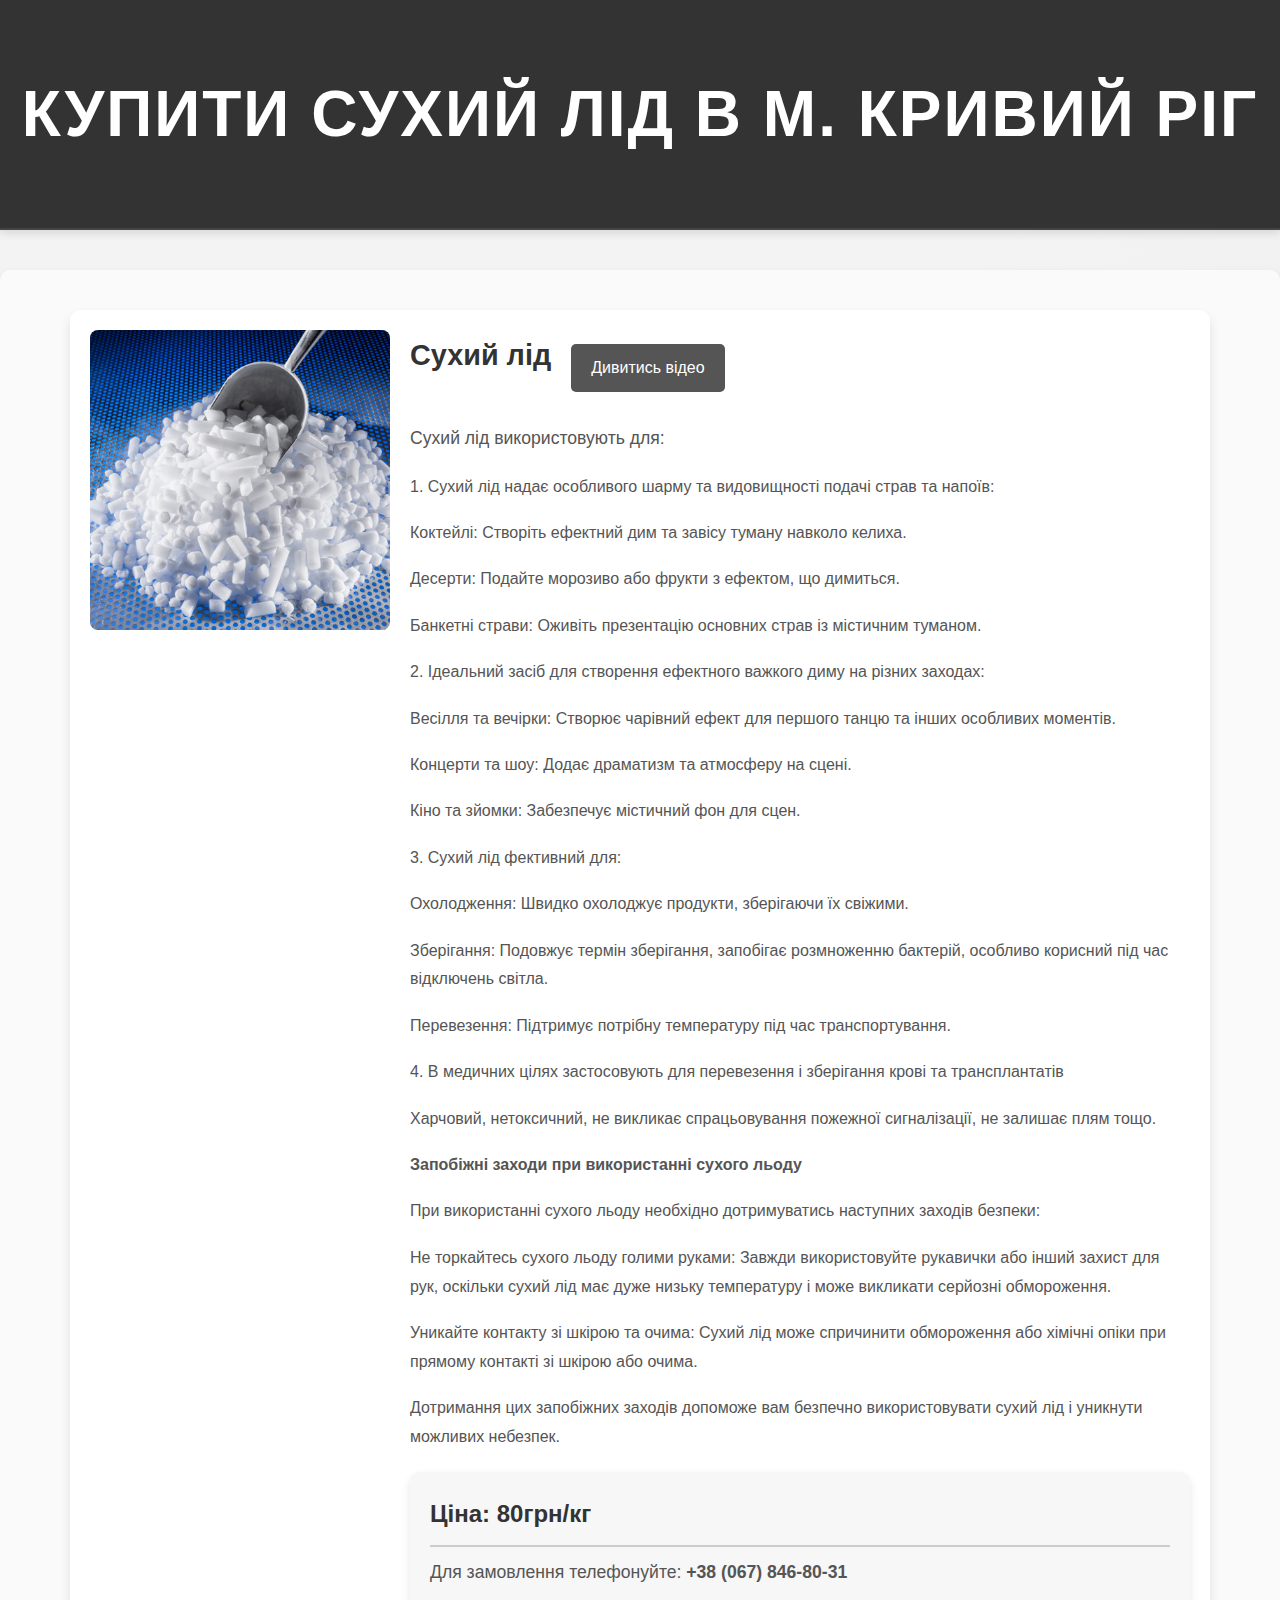
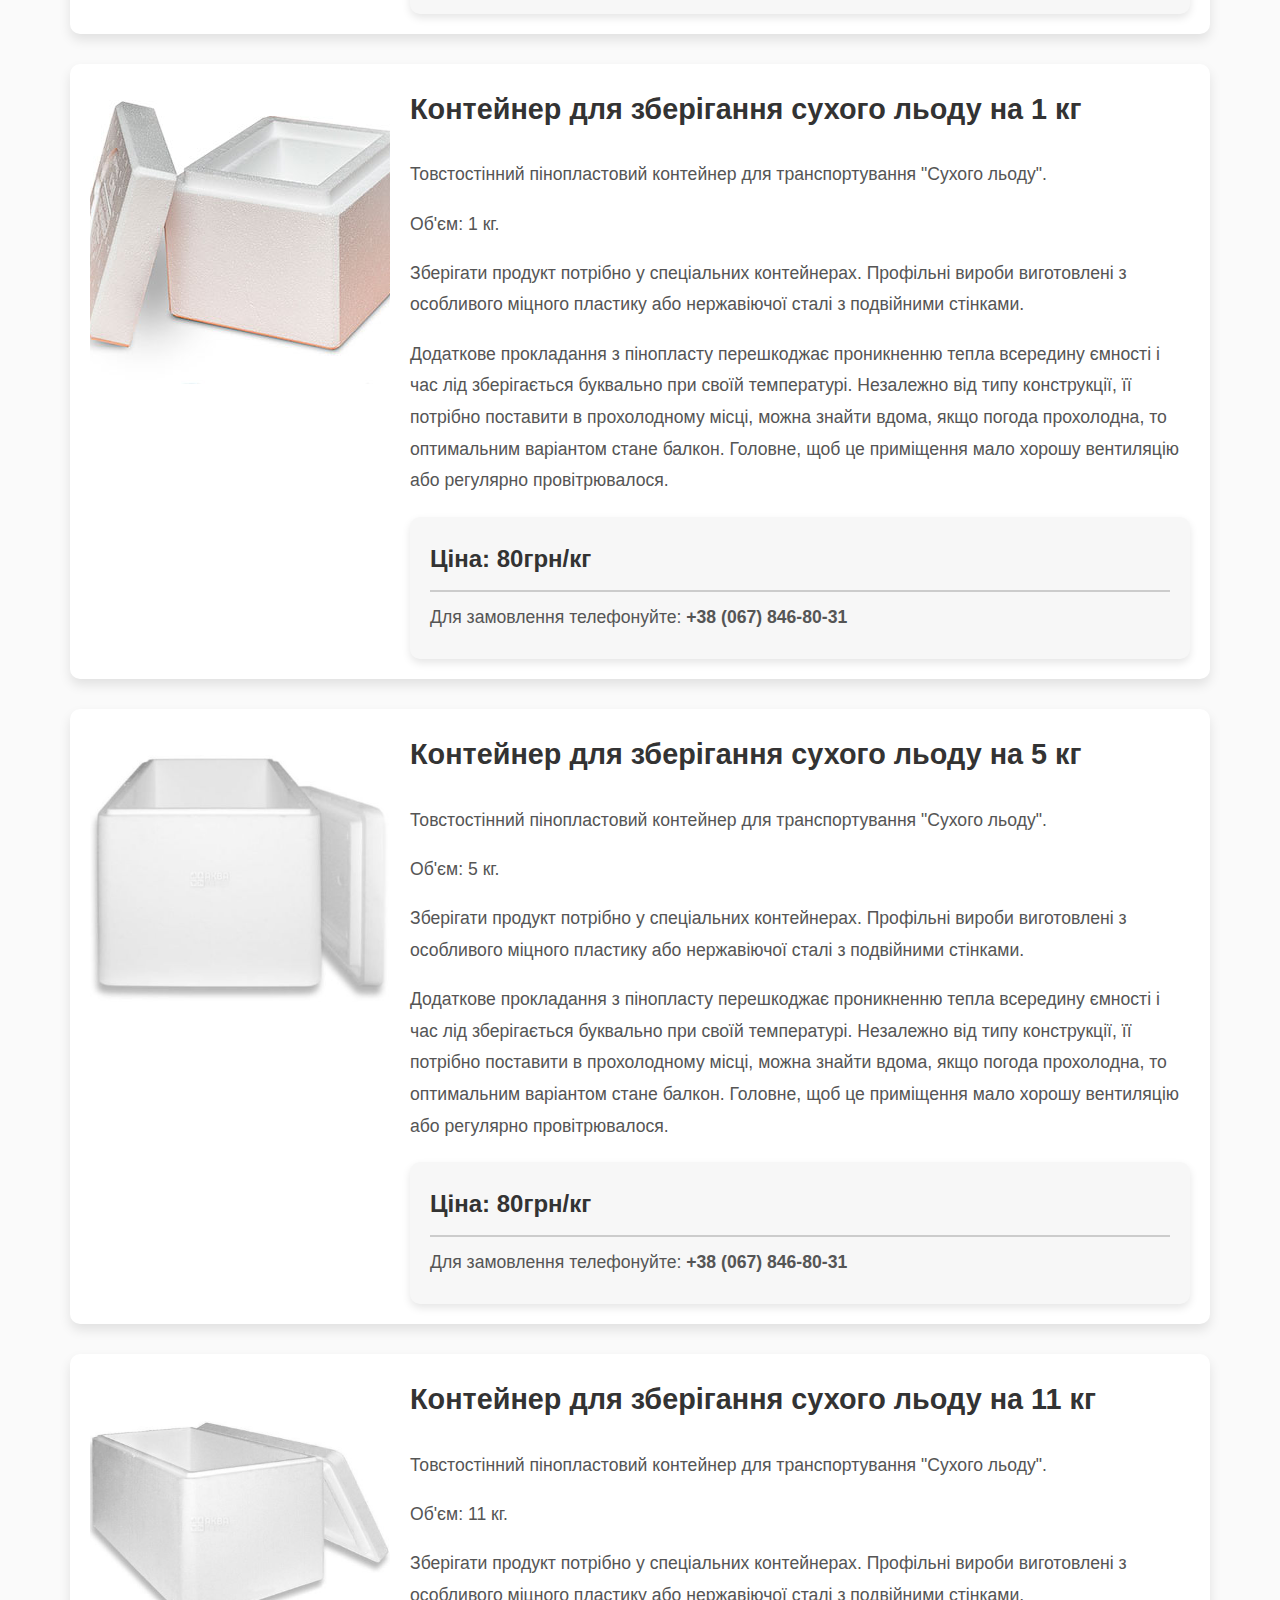
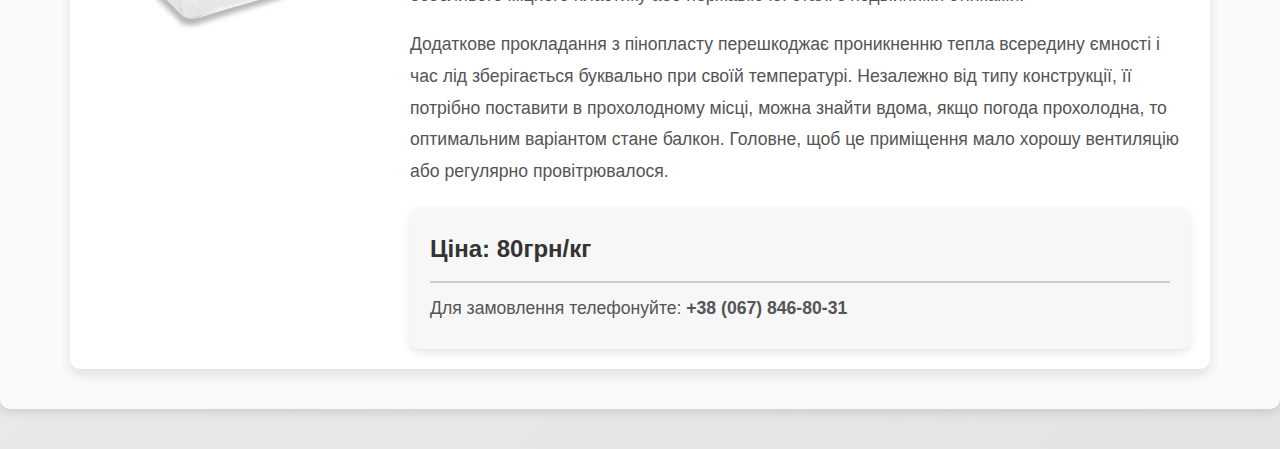
==== index.html @ 3553ee59 "Add files via upload" ====
<!DOCTYPE html>
<html lang="ru">
<head>
    <meta charset="UTF-8">
    <meta name="viewport" content="width=device-width, initial-scale=1.0">
    <title>Купити сухий лід в м. Кривий Ріг</title>
    <link rel="stylesheet" href="style.css">
</head>
<body>
    <header>
        <h1><strong>Купити сухий лід в м. Кривий Ріг</strong></h1>
    </header>
    <main>
        <!-- Контейнер 1: Информация о льде -->
        <section class="container">
            <img src="ice.jpg" alt="Сухой лед" class="animate">
            <div class="text">
                <div class="header-with-button">
                    <h2>Сухий лід</h2>
                    <a href="video.html" class="btn">Дивитись відео</a>
                </div>
                <p>Сухий лід використовують для:</p>
</p>1. Сухий лід надає особливого шарму та видовищності подачі страв та напоїв: </p>

</p>Коктейлі: Створіть ефектний дим та завісу туману навколо келиха.</p>
</p>Десерти: Подайте морозиво або фрукти з ефектом, що димиться.</p>
</p>Банкетні страви: Оживіть презентацію основних страв із містичним туманом.</p>

</p>2. Ідеальний засіб для створення ефектного важкого диму на різних заходах:</p>

</p>Весілля та вечірки: Створює чарівний ефект для першого танцю та інших особливих моментів.</p>
</p>Концерти та шоу: Додає драматизм та атмосферу на сцені.</p>
</p>Кіно та зйомки: Забезпечує містичний фон для сцен.</p>

</p>3. Сухий лід фективний для: </p>

</p>Охолодження: Швидко охолоджує продукти, зберігаючи їх свіжими.</p>
</p>Зберігання: Подовжує термін зберігання, запобігає розмноженню бактерій, особливо корисний під час відключень світла.</p>
</p>Перевезення: Підтримує потрібну температуру під час транспортування.</p>

</p>4. В медичних цілях застосовують для перевезення і зберігання крові та трансплантатів</p>
                </p>Харчовий, нетоксичний, не викликає спрацьовування пожежної сигналізації, не залишає плям тощо.</p>
</p><strong>Запобіжні заходи при використанні сухого льоду</strong></p>
</p>При використанні сухого льоду необхідно дотримуватись наступних заходів безпеки:</p>

</p>Не торкайтесь сухого льоду голими руками: Завжди використовуйте рукавички або інший захист для рук, оскільки сухий лід має дуже низьку температуру і може викликати серйозні обмороження.</p>

</p>Уникайте контакту зі шкірою та очима: Сухий лід може спричинити обмороження або хімічні опіки при прямому контакті зі шкірою або очима.</p>
</p>Дотримання цих запобіжних заходів допоможе вам безпечно використовувати сухий лід і уникнути можливих небезпек.</p>

                <div class="order-info">
                    <h3>Ціна: 80грн/кг</h3>
                    <p>Для замовлення телефонуйте: <strong>+38 (067) 846-80-31</strong></p>
                </div>
            </div>
        </section>
        
        <!-- Контейнер 2: Ящики для транспортировки -->
        <section class="container">
            <img src="box1.jpg" alt="Ящик для транспортировки 1" class="animate">
            <div class="text">
                <h2>Контейнер для зберігання сухого льоду на 1 кг</h2>
                <p>Товстостінний пінопластовий контейнер для транспортування "Сухого льоду".</p>

                <p>Об'єм: 1 кг.</p>

                <p>Зберігати продукт потрібно у спеціальних контейнерах. Профільні вироби виготовлені з особливого міцного пластику або нержавіючої сталі з подвійними стінками.</p>
                <p>Додаткове прокладання з пінопласту перешкоджає проникненню тепла всередину ємності і час лід зберігається буквально при своїй температурі.
                Незалежно від типу конструкції, її потрібно поставити в прохолодному місці, можна знайти вдома, якщо погода прохолодна, то оптимальним варіантом стане балкон. Головне, щоб це приміщення мало хорошу вентиляцію або регулярно провітрювалося.</p>
                
                <div class="order-info">
                    <h3>Ціна: 80грн/кг</h3>
                    <p>Для замовлення телефонуйте: <strong>+38 (067) 846-80-31</strong></p>
                </div>
            </div>
        </section>
        
        <!-- Контейнер 3: Ящики для транспортировки -->
        <section class="container">
            <img src="box2.jpg" alt="Ящик для транспортировки 2" class="animate">
            <div class="text">
                <h2>Контейнер для зберігання сухого льоду на 5 кг</h2>
                <p>Товстостінний пінопластовий контейнер для транспортування "Сухого льоду".</p>

                <p>Об'єм: 5 кг.</p>

                <p>Зберігати продукт потрібно у спеціальних контейнерах. Профільні вироби виготовлені з особливого міцного пластику або нержавіючої сталі з подвійними стінками.</p>
                <p>Додаткове прокладання з пінопласту перешкоджає проникненню тепла всередину ємності і час лід зберігається буквально при своїй температурі.
                Незалежно від типу конструкції, її потрібно поставити в прохолодному місці, можна знайти вдома, якщо погода прохолодна, то оптимальним варіантом стане балкон. Головне, щоб це приміщення мало хорошу вентиляцію або регулярно провітрювалося.</p>
                
                <div class="order-info">
                    <h3>Ціна: 80грн/кг</h3>
                    <p>Для замовлення телефонуйте: <strong>+38 (067) 846-80-31</strong></p>
                </div>
            </div>
        </section>
        
        <!-- Контейнер 4: Ящики для транспортировки -->
        <section class="container">
            <img src="box3.jpg" alt="Ящик для транспортировки 3" class="animate">
            <div class="text">
                <h2>Контейнер для зберігання сухого льоду на 11 кг</h2>
                <p>Товстостінний пінопластовий контейнер для транспортування "Сухого льоду".</p>

                <p>Об'єм: 11 кг.</p>

                <p>Зберігати продукт потрібно у спеціальних контейнерах. Профільні вироби виготовлені з особливого міцного пластику або нержавіючої сталі з подвійними стінками.</p>
                <p>Додаткове прокладання з пінопласту перешкоджає проникненню тепла всередину ємності і час лід зберігається буквально при своїй температурі.
                Незалежно від типу конструкції, її потрібно поставити в прохолодному місці, можна знайти вдома, якщо погода прохолодна, то оптимальним варіантом стане балкон. Головне, щоб це приміщення мало хорошу вентиляцію або регулярно провітрювалося.</p>
                
                <div class="order-info">
                    <h3>Ціна: 80грн/кг</h3>
                    <p>Для замовлення телефонуйте: <strong>+38 (067) 846-80-31</strong></p>
                </div>
            </div>
        </section>
    </main>
</body>
</html>
---- style.css ----
body {
    font-family: 'Segoe UI', Tahoma, Geneva, Verdana, sans-serif;
    margin: 0;
    padding: 0;
    line-height: 1.6;
    color: #333;
    background-color: #f3f3f3;
    background-image: linear-gradient(135deg, #f3f3f3 25%, #e3e3e3 100%);
}

header {
    background-color: #333;
    color: #fff;
    padding: 20px 0;
    text-align: center;
    border-bottom: 2px solid #444;
    font-size: 2em;
    font-weight: bold;
    text-transform: uppercase;
    letter-spacing: 2px;
    box-shadow: 0 4px 8px rgba(0, 0, 0, 0.1);
}

main {
    padding: 40px;
    display: flex;
    flex-direction: column;
    gap: 30px;
    background-color: #fafafa;
    border-radius: 10px;
    box-shadow: 0 4px 8px rgba(0, 0, 0, 0.1);
    max-width: 1200px;
    margin: 40px auto;
}

.container {
    display: flex;
    align-items: flex-start;
    background-color: #fff;
    border-radius: 10px;
    box-shadow: 0 6px 12px rgba(0, 0, 0, 0.1);
    overflow: hidden;
    transition: transform 0.3s ease, box-shadow 0.3s ease;
    max-width: 1100px;
    margin: 0 auto;
    padding: 20px;
}

.container:hover {
    transform: translateY(-10px);
    box-shadow: 0 12px 24px rgba(0, 0, 0, 0.2);
}

.container img {
    width: 300px;
    height: 300px;
    object-fit: cover;
    transition: transform 0.3s ease;
    margin-right: 20px;
    border-radius: 8px;
}

.container:hover img {
    transform: scale(1.1);
}

.text {
    flex: 1;
    color: #555;
    line-height: 1.8;
}

.text h2 {
    margin-top: 0;
    color: #333;
    font-size: 1.8em;
    font-weight: bold;
}

.text p {
    margin-bottom: 10px;
    font-size: 1.1em;
}

.order-info {
    margin-top: 20px;
    background-color: #f7f7f7;
    padding: 20px;
    border-radius: 10px;
    box-shadow: 0 4px 8px rgba(0, 0, 0, 0.1);
}

.order-info h3 {
    margin: 0 0 10px 0;
    color: #333;
    font-size: 1.5em;
    border-bottom: 2px solid #ccc;
    padding-bottom: 10px;
}

.order-info p {
    margin: 5px 0;
    font-size: 1.1em;
}

/* Новые стили для кнопки */
.header-with-button {
    display: flex;
    align-items: center;
    gap: 20px;
    margin-bottom: 10px; /* Перемещаем кнопку выше на 5 пикселей */
}

.btn {
    display: inline-block;
    padding: 10px 20px;
    font-size: 1em;
    color: #fff; /* Белый текст */
    background-color: #555; /* Темный серый цвет */
    border: none;
    border-radius: 5px;
    text-decoration: none;
    text-align: center;
    transition: background-color 0.3s ease, transform 0.3s ease;
}

.btn:hover {
    background-color: #333; /* Более темный серый при наведении */
    transform: translateY(-3px);
}
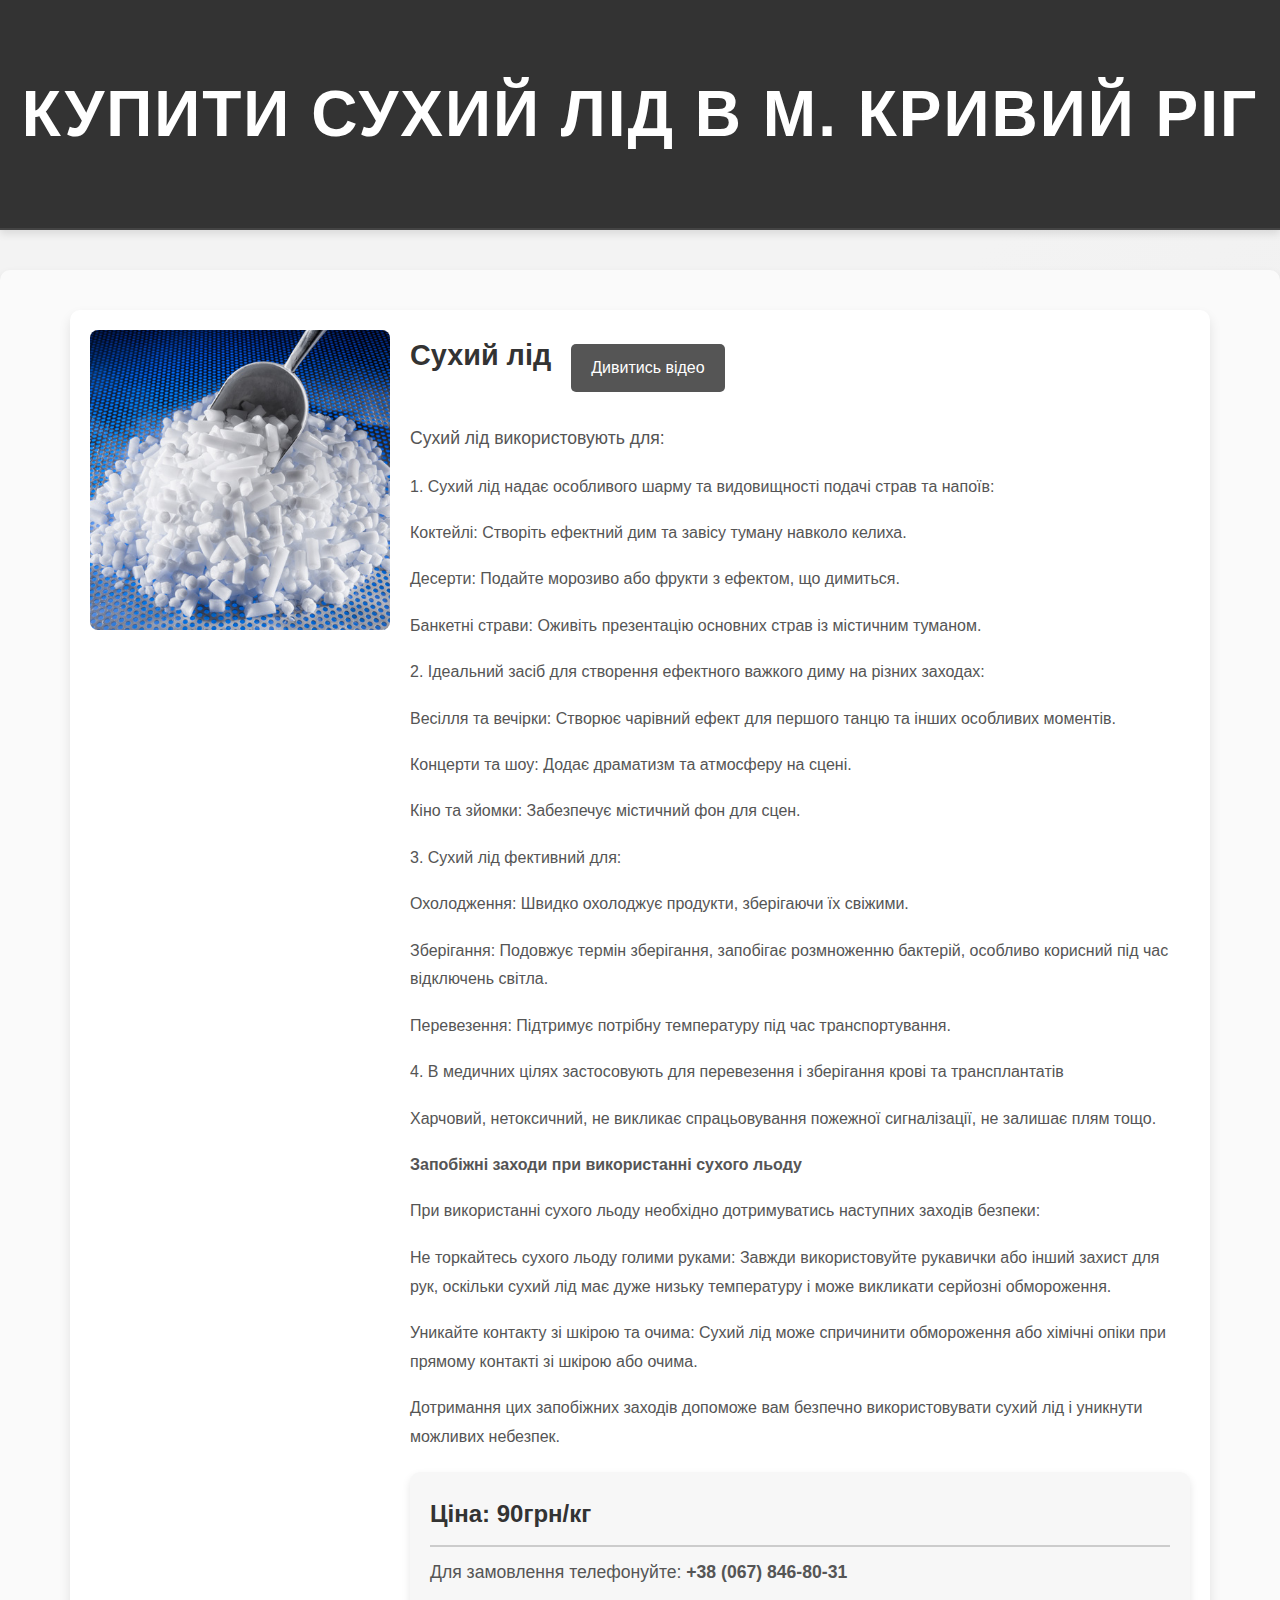
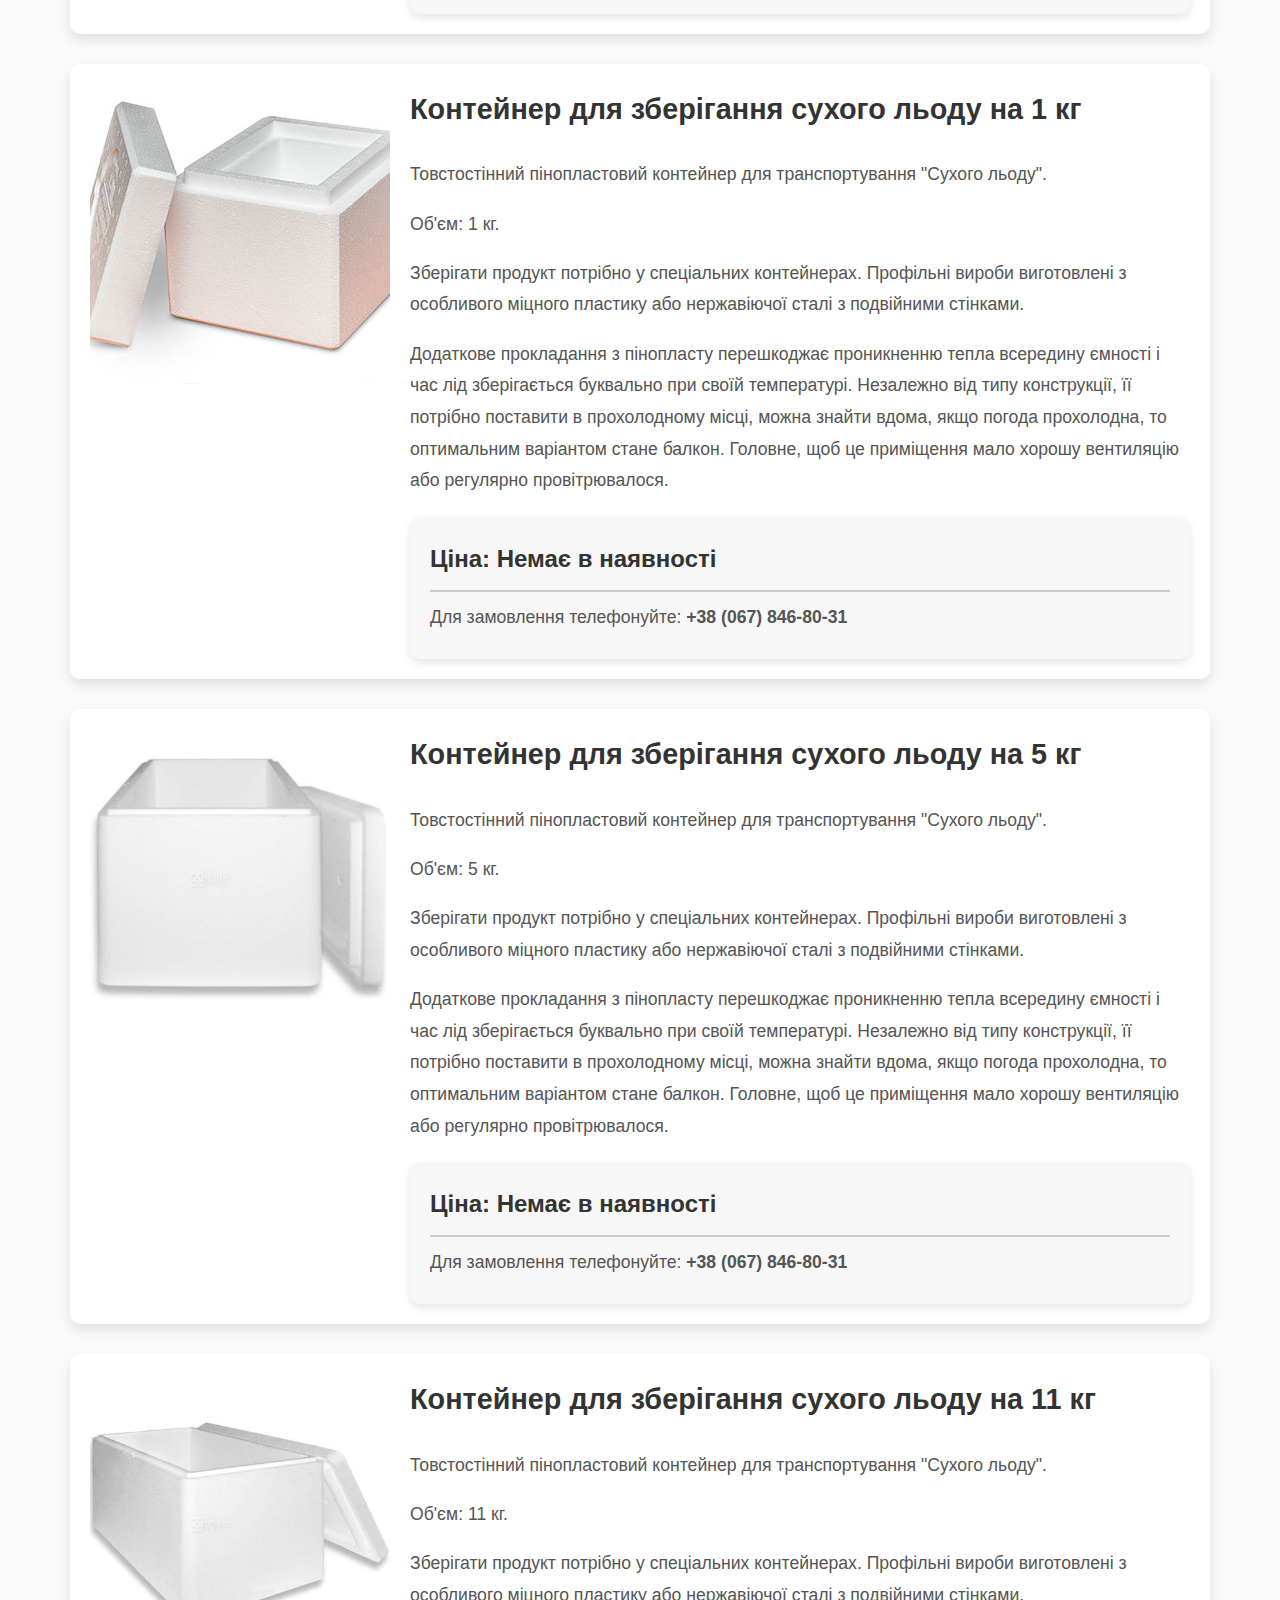
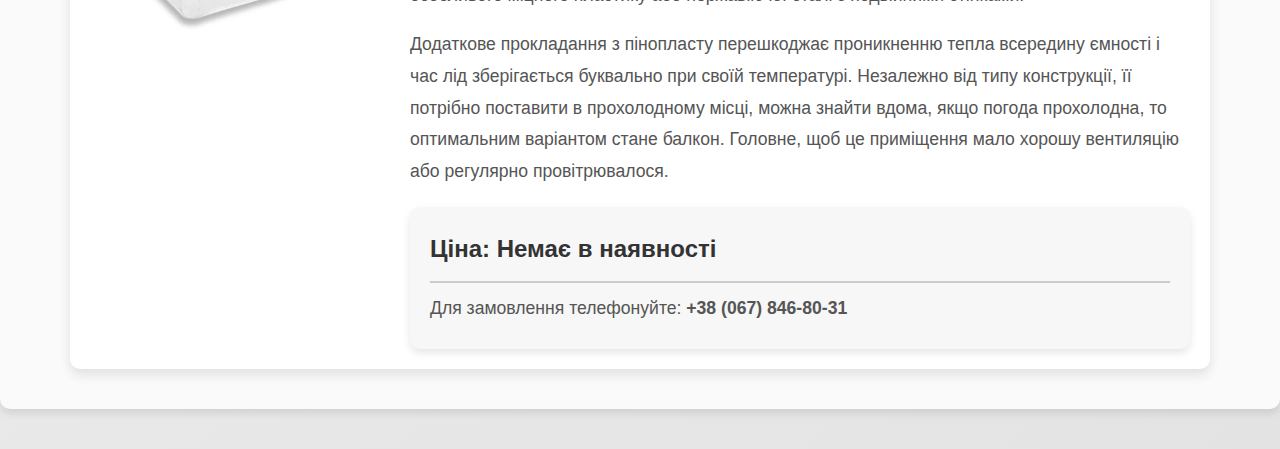
==== commit 2dec12c2: "Add files via upload" ====
--- a/index.html
+++ b/index.html
@@ -1,6 +1,7 @@
 <!DOCTYPE html>
 <html lang="ru">
 <head>
+    <meta name="google-site-verification" content="r1eX7UI0WokyDchy3IZt_rm5uulRhKnWsaDzHxzWPGw" />
     <meta charset="UTF-8">
     <meta name="viewport" content="width=device-width, initial-scale=1.0">
     <title>Купити сухий лід в м. Кривий Ріг</title>
@@ -49,7 +50,7 @@
 </p>Дотримання цих запобіжних заходів допоможе вам безпечно використовувати сухий лід і уникнути можливих небезпек.</p>
 
                 <div class="order-info">
-                    <h3>Ціна: 80грн/кг</h3>
+                    <h3>Ціна: 90грн/кг</h3>
                     <p>Для замовлення телефонуйте: <strong>+38 (067) 846-80-31</strong></p>
                 </div>
             </div>
@@ -69,7 +70,7 @@
                 Незалежно від типу конструкції, її потрібно поставити в прохолодному місці, можна знайти вдома, якщо погода прохолодна, то оптимальним варіантом стане балкон. Головне, щоб це приміщення мало хорошу вентиляцію або регулярно провітрювалося.</p>
                 
                 <div class="order-info">
-                    <h3>Ціна: 80грн/кг</h3>
+                    <h3>Ціна: Немає в наявності</h3>
                     <p>Для замовлення телефонуйте: <strong>+38 (067) 846-80-31</strong></p>
                 </div>
             </div>
@@ -89,7 +90,7 @@
                 Незалежно від типу конструкції, її потрібно поставити в прохолодному місці, можна знайти вдома, якщо погода прохолодна, то оптимальним варіантом стане балкон. Головне, щоб це приміщення мало хорошу вентиляцію або регулярно провітрювалося.</p>
                 
                 <div class="order-info">
-                    <h3>Ціна: 80грн/кг</h3>
+                    <h3>Ціна: Немає в наявності</h3>
                     <p>Для замовлення телефонуйте: <strong>+38 (067) 846-80-31</strong></p>
                 </div>
             </div>
@@ -109,7 +110,7 @@
                 Незалежно від типу конструкції, її потрібно поставити в прохолодному місці, можна знайти вдома, якщо погода прохолодна, то оптимальним варіантом стане балкон. Головне, щоб це приміщення мало хорошу вентиляцію або регулярно провітрювалося.</p>
                 
                 <div class="order-info">
-                    <h3>Ціна: 80грн/кг</h3>
+                    <h3>Ціна: Немає в наявності</h3>
                     <p>Для замовлення телефонуйте: <strong>+38 (067) 846-80-31</strong></p>
                 </div>
             </div>
